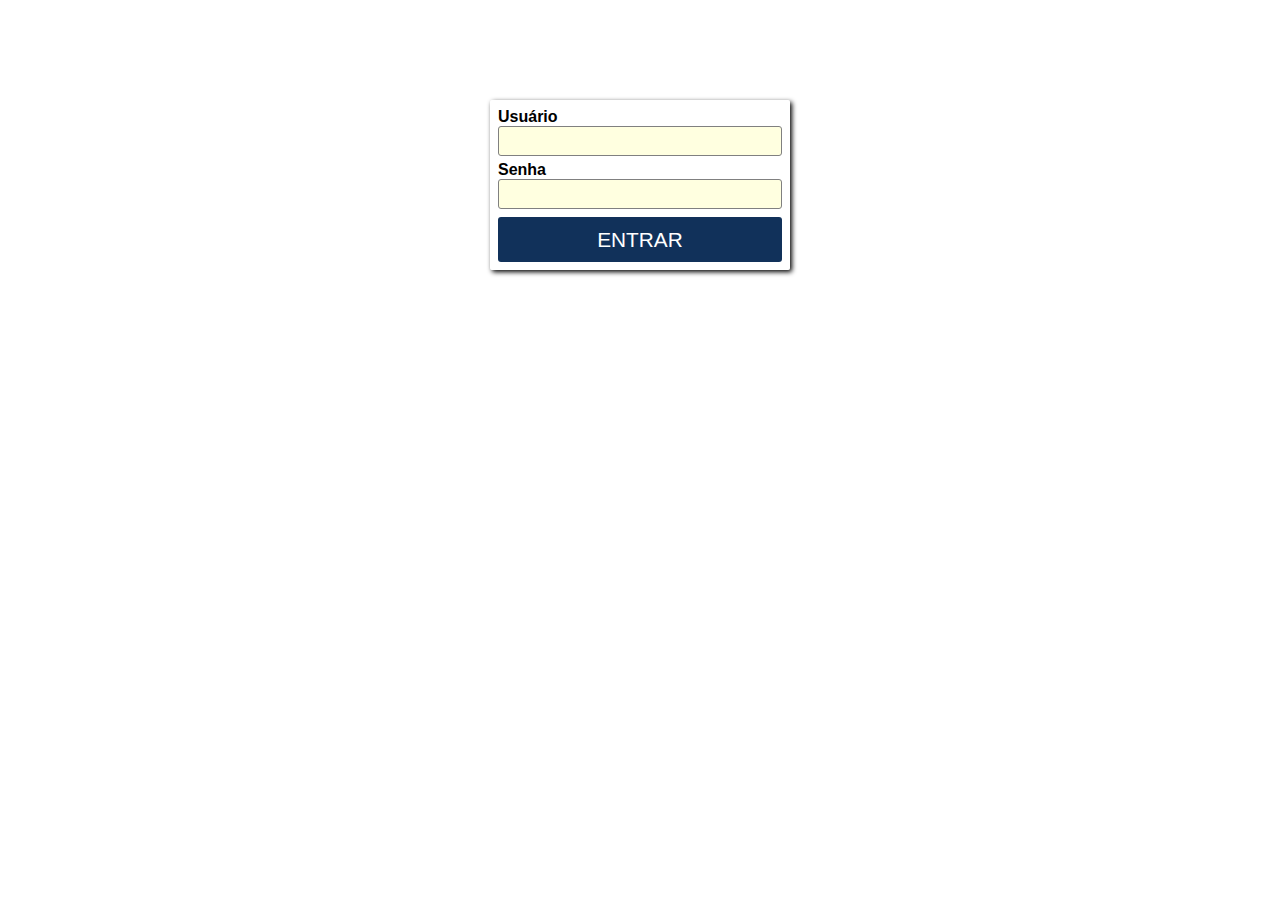
==== index.html @ 4ff1aba1 "upload teste" ====
<!DOCTYPE html>
<html lang="en">
<head>
    <meta charset="UTF-8">
    <meta http-equiv="X-UA-Compatible" content="IE=edge">
    <meta name="viewport" content="width=device-width, initial-scale=1.0">
    <link rel="stylesheet" href="style.css">
    <script src="script.js"></script>
    <title>Desafio Javascript Página Login</title>
</head>

<body>
    <section class="section flex">
        <form class="flex" method="post" name="login" id="form" onsubmit="validarLogin()">
            <fieldset class="field_set flex">
                <label class="user flex" for="usuario"> <b>Usuário</b> </label>
                    
                <input class="input flex" type="usuario" name="usuario" id="usuario" value="" required>
                    
                <label class="password flex" for="senha"> <b>Senha</b> </label>
                
                <input class="input flex" type="password" name="senha" id="senha" value="" required>

                <input class="button flex" type="submit" name="botao" id="botao" value="ENTRAR">
            </fieldset>
        </form>
    </section>
</body>
</html>
---- style.css ----
*{
    width: auto;
    height: auto;
    margin: 0;
    padding: 0;
    box-sizing: border-box;
}

.flex{
    display: flex;
    flex-direction: column;
}

body{
    background-image: url(/desafios/desafio_js_pagina-login/background-image-login.jpg);
    background-position: top;
}

section form fieldset.field_set{
    margin: 0 auto;
    margin-top: 100px;
    width: 300px;
    height: auto;
    padding: 8px;
    border: 0px;
    background-color: rgb(255, 255, 255, .6);
    box-shadow: 2px 2px 5px black;
    border-radius: 2px;
}

section form fieldset label{
    font-family: sans-serif;
    font-size: 1rem;
    color: black;
}

section form fieldset label.password{
    margin-top: 5px;
}

section form fieldset input{
    margin: 0 auto;
    font-family: sans-serif;
    width: 100%;
    border-radius: 3px;
}

section form fieldset input.input{
    height: 30px;
    padding: 7px;
    font-size: 0.8rem;
    background-color: lightyellow;
    border: 0.5px solid gray;
}

section form fieldset input#botao{
    width: 100%;
    height: 45px;
    margin-top: 8px;
    font-family: sans-serif;
    font-size: 1.3rem;
    color: white;
    background-color: rgb(17,49,90);
    opacity: 100%;
    border: none;
    cursor: pointer;
    align-items: center;
    justify-content: center;
}

section form fieldset input#botao:hover{
    background-color: rgb(92, 132, 166);
}

a{
    text-decoration: none;
}
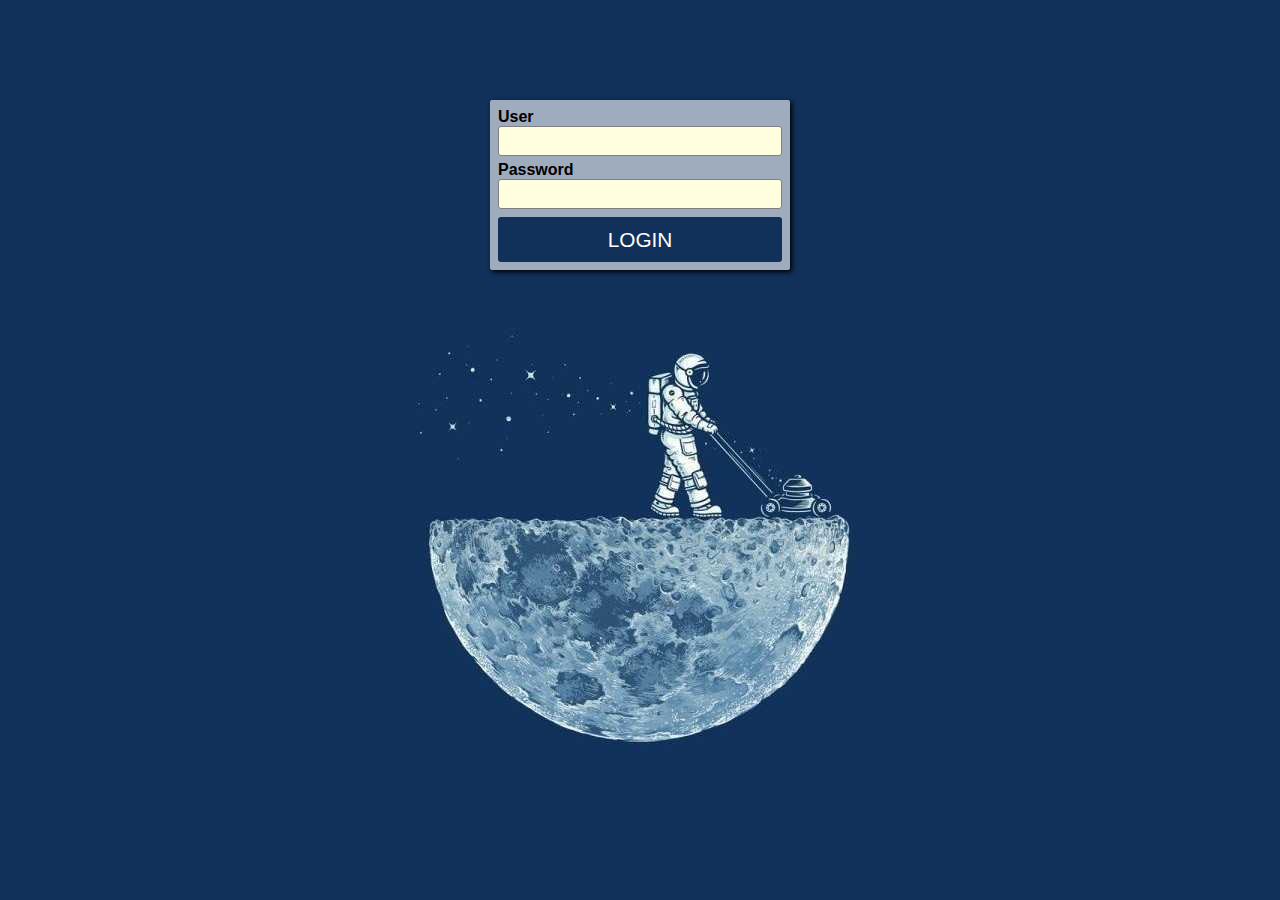
==== commit 671de515: "Upload javascript segunda-feira (31/10)" ====
--- a/index.html
+++ b/index.html
@@ -6,24 +6,24 @@
     <meta name="viewport" content="width=device-width, initial-scale=1.0">
     <link rel="stylesheet" href="style.css">
     <script src="script.js"></script>
-    <title>Desafio Javascript Página Login</title>
+    <title>Javascript - Login Page</title>
 </head>
 
 <body>
-    <section class="section flex">
-        <form class="flex" method="post" name="login" id="form" onsubmit="validarLogin()">
+    <div class="section flex">
+        <form class="flex" method="post" name="login" id="form" onsubmit="validateLogin()">
             <fieldset class="field_set flex">
-                <label class="user flex" for="usuario"> <b>Usuário</b> </label>
+                <label class="user flex" for="usuario"> <b>User</b> </label>
                     
-                <input class="input flex" type="usuario" name="usuario" id="usuario" value="" required>
+                <input class="input flex" type="user" name="user" id="user" value="" required>
                     
-                <label class="password flex" for="senha"> <b>Senha</b> </label>
+                <label class="password flex" for="password"> <b>Password</b> </label>
                 
-                <input class="input flex" type="password" name="senha" id="senha" value="" required>
+                <input class="input flex" type="password" name="password" id="password" value="" required>
 
-                <input class="button flex" type="submit" name="botao" id="botao" value="ENTRAR">
+                <input class="button flex" type="submit" name="button" id="button" value="LOGIN">
             </fieldset>
         </form>
-    </section>
+    </div>
 </body>
 </html>--- a/style.css
+++ b/style.css
@@ -12,11 +12,11 @@
 }
 
 body{
-    background-image: url(/desafios/desafio_js_pagina-login/background-image-login.jpg);
+    background-image: url(background-image-login.jpg);
     background-position: top;
 }
 
-section form fieldset.field_set{
+div > form > fieldset.field_set{
     margin: 0 auto;
     margin-top: 100px;
     width: 300px;
@@ -28,24 +28,24 @@
     border-radius: 2px;
 }
 
-section form fieldset label{
+div > form > fieldset > label{
     font-family: sans-serif;
     font-size: 1rem;
     color: black;
 }
 
-section form fieldset label.password{
+div > form > fieldset > label.password{
     margin-top: 5px;
 }
 
-section form fieldset input{
+div form fieldset input{
     margin: 0 auto;
     font-family: sans-serif;
     width: 100%;
     border-radius: 3px;
 }
 
-section form fieldset input.input{
+div form fieldset input.input{
     height: 30px;
     padding: 7px;
     font-size: 0.8rem;
@@ -53,7 +53,7 @@
     border: 0.5px solid gray;
 }
 
-section form fieldset input#botao{
+div form fieldset input#button{
     width: 100%;
     height: 45px;
     margin-top: 8px;
@@ -68,7 +68,7 @@
     justify-content: center;
 }
 
-section form fieldset input#botao:hover{
+div form fieldset input#button:hover{
     background-color: rgb(92, 132, 166);
 }
 
